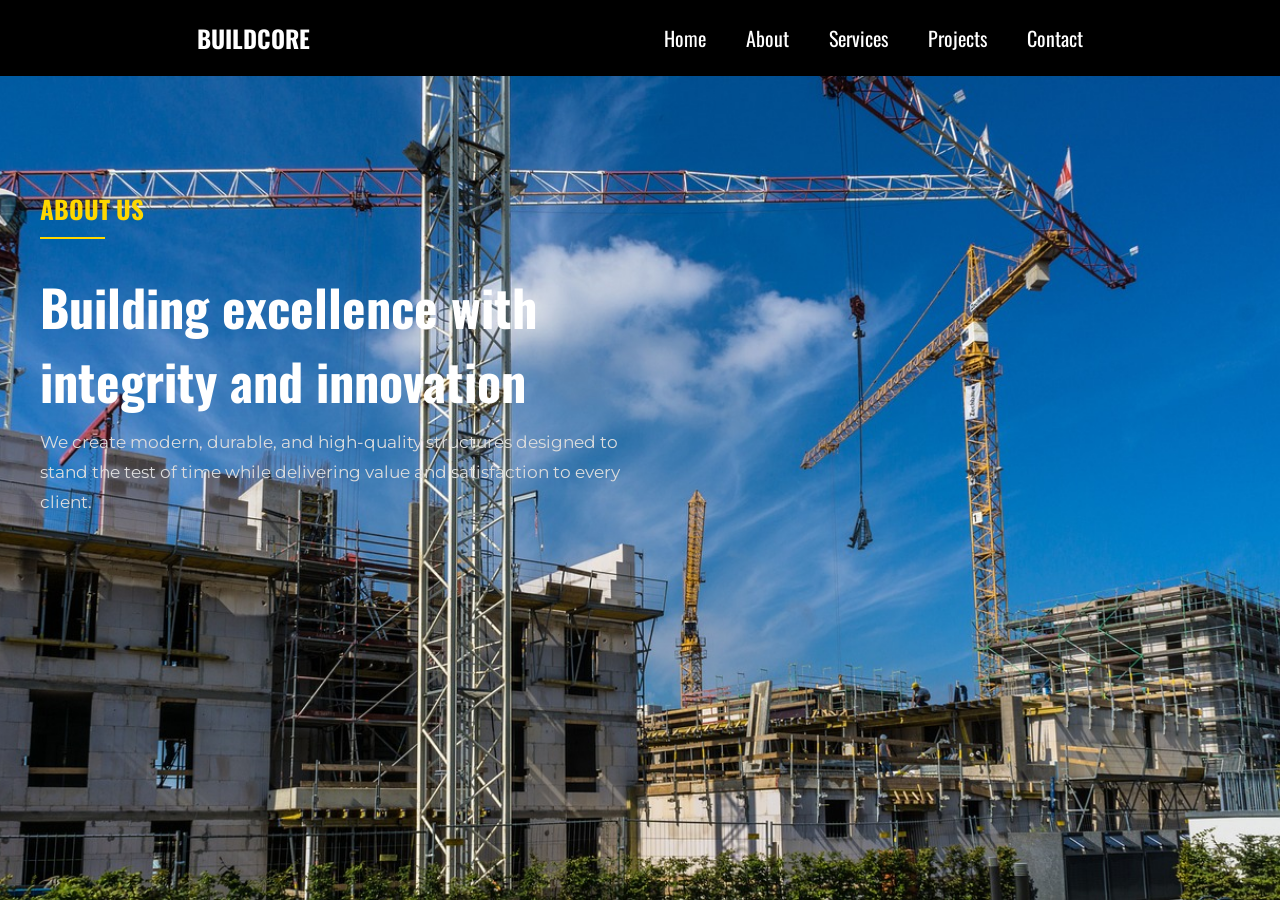
==== html/learn.html @ a16034cf "nav and hero section on learn more page" ====
<!DOCTYPE html>
<html lang="en">
<head>
  <meta charset="UTF-8">
  <meta name="viewport" content="width=device-width, initial-scale=1.0">
  <title>Learn More About Us</title>
  <link rel="stylesheet" href="/style/learn.css">

  <!-- oswald -->
 <link rel="preconnect" href="https://fonts.googleapis.com">
<link rel="preconnect" href="https://fonts.gstatic.com" crossorigin>
<link href="https://fonts.googleapis.com/css2?family=Inter:ital,opsz,wght@0,14..32,100..900;1,14..32,100..900&family=Lato:ital,wght@0,100;0,300;0,400;0,700;0,900;1,100;1,300;1,400;1,700;1,900&family=Open+Sans:ital,wght@0,300..800;1,300..800&family=Oswald:wght@200..700&family=Playfair+Display:ital,wght@0,400..900;1,400..900&family=Plus+Jakarta+Sans:ital,wght@0,200..800;1,200..800&family=Poppins:ital,wght@0,100;0,200;0,300;0,400;0,500;0,600;0,700;0,800;0,900;1,100;1,200;1,300;1,400;1,500;1,600;1,700;1,800;1,900&family=Roboto+Slab:wght@100..900&family=Roboto:ital,wght@0,100..900;1,100..900&family=Ubuntu:ital,wght@0,300;0,400;0,500;0,700;1,300;1,400;1,500;1,700&display=swap" rel="stylesheet">

<!-- montserrat -->
 <link rel="preconnect" href="https://fonts.googleapis.com">
<link rel="preconnect" href="https://fonts.gstatic.com" crossorigin>
<link href="https://fonts.googleapis.com/css2?family=Inter:ital,opsz,wght@0,14..32,100..900;1,14..32,100..900&family=Lato:ital,wght@0,100;0,300;0,400;0,700;0,900;1,100;1,300;1,400;1,700;1,900&family=Montserrat:ital,wght@0,100..900;1,100..900&family=Open+Sans:ital,wght@0,300..800;1,300..800&family=Oswald:wght@200..700&family=Playfair+Display:ital,wght@0,400..900;1,400..900&family=Plus+Jakarta+Sans:ital,wght@0,200..800;1,200..800&family=Poppins:ital,wght@0,100;0,200;0,300;0,400;0,500;0,600;0,700;0,800;0,900;1,100;1,200;1,300;1,400;1,500;1,600;1,700;1,800;1,900&family=Roboto+Slab:wght@100..900&family=Roboto:ital,wght@0,100..900;1,100..900&family=Ubuntu:ital,wght@0,300;0,400;0,500;0,700;1,300;1,400;1,500;1,700&display=swap" rel="stylesheet">
</head>
<body>
  <header>
    <nav>
      <div class="logo">
        <h1>BUILD<span>CORE</span></h1>
      </div>
      <ul>
        <li><a href="#">Home</a></li>
        <li><a href="#">About</a></li>
        <li><a href="#">Services</a></li>
        <li><a href="#">Projects</a></li>
        <li><a href="#" onclick="
        window.location.href='/contact.html'
        ">Contact</a></li>
      </ul>

      <div class="hamburger">
        <div class="bar"></div>
        <div class="bar"></div>
        <div class="bar"></div>
        <div class="bar"></div>
      </div>
    </nav>
  </header>

  <section class="sec">
    <div class="hero">
      <div class="about-head">
        <h2>ABOUT US</h2>
        <div class="line"></div>
      </div>
      <div class="about-text">
        <h1>Building excellence with integrity and innovation</h1>
        <p>We create modern, durable, and high-quality structures designed to stand the test of time while delivering value and satisfaction to every client.</p>
      </div>
    </div>

    <div class="backdrop"></div>
  </section>

  <script src="/script.js"></script>
</body>
</html>
---- style/learn.css ----
* {
  margin: 0;
  padding: 0;
  box-sizing: border-box;
}

header {
  background-color: black;
  padding: 0px;
  position: fixed;
  left: 0;
  right: 0;
  z-index: 1000;
}

.logo {
  color: #fff;
  font-family: 'Oswald' , sans-serif;
}

nav {
  display: flex;
  justify-content: space-around;
  padding: 20px;
}

nav ul {
  display: flex;
  align-items: center;
  gap: 40px;
  list-style: none;
}

nav ul li a{
  text-decoration: none;
  color: #fff;
  font-size: 20px;
  font-family: 'Oswald' , sans-serif;
}
.hamburger {
  display: none;
  cursor: pointer;
}
.bar {
  display: block;
  width: 25px;
  height: 3px;
  margin: 5px auto;
  -webkit-transition: all 0.3s ease-in-out;
  background-color: gold;
}
/* hero section */

.sec {
  background-image: url('/assets/nikguy-construction-site-2733678_1280\ \(1\).jpg');
  background-repeat: no-repeat;
  background-position: right;
  background-size: cover;
  height: 100vh;
  width: 100%;
  display: flex;
  flex-direction: column;
  justify-content: start;
  align-items: start;
  text-align: start;
  padding-top: 90px;
}

.hero {
  padding: 100px 40px;
}

.about-head {
  padding-bottom: 20px;
}

.about-head h2 {
  color: gold;
  font-size: 25px;
  font-family: 'Oswald' , sans-serif;
}

.line {
  margin: 10px 0;
  width: 10%;
  height: 2px;
  background-color: gold;
}

.about-text h1 {
  font-size: 50px;
  color: #fff;
  font-family: 'Oswald' , sans-serif;
  width: 650px;
  padding-bottom: 10px;
}

.about-text p {
  color: #ddd;
  font-size: 17px;
  /* text-align: center; */
  font-family: 'Montserrat' , sans-serif;
  width: 600px;
  line-height: 30px;
}
 
@media (max-width: 480px) {
  .sec {
    height: 100vh;
  }
  .hero {
    padding: 20px;
  }

  .about-head h2{
    font-size: 18px;
  }

  .about-text h1 {
    font-size: 30px;
    width: 290px;
  }

  .about-text p {
    font-size: 15px;
    width: 250px;
  }
  
}

@media (max-width: 900px) {
 .hamburger {
  display: block;
 }

 .hamburger.active .bar:nth-child(2){
  opacity: 0;
 }

 .hamburger.active .bar:nth-child(1){
  transform: translateY(8px) rotate(45deg);
 }

 .hamburger.active .bar:nth-child(3){
  transform: translateY(-8px) rotate(-45deg);
 }

 ul {
    position: fixed;
    left: -100%;
    top: 70px;
    gap: 0;
    flex-direction: column;
    background-color: #333;
    width: 100%;
    height: 100%;
    text-align: center;
    transition: 0.3s;
    z-index: 1000;
  }

  li {
    margin: 16px 0;
  }

  a {
    color: white;
  }

  ul.active {
    left: 0;
  }

}
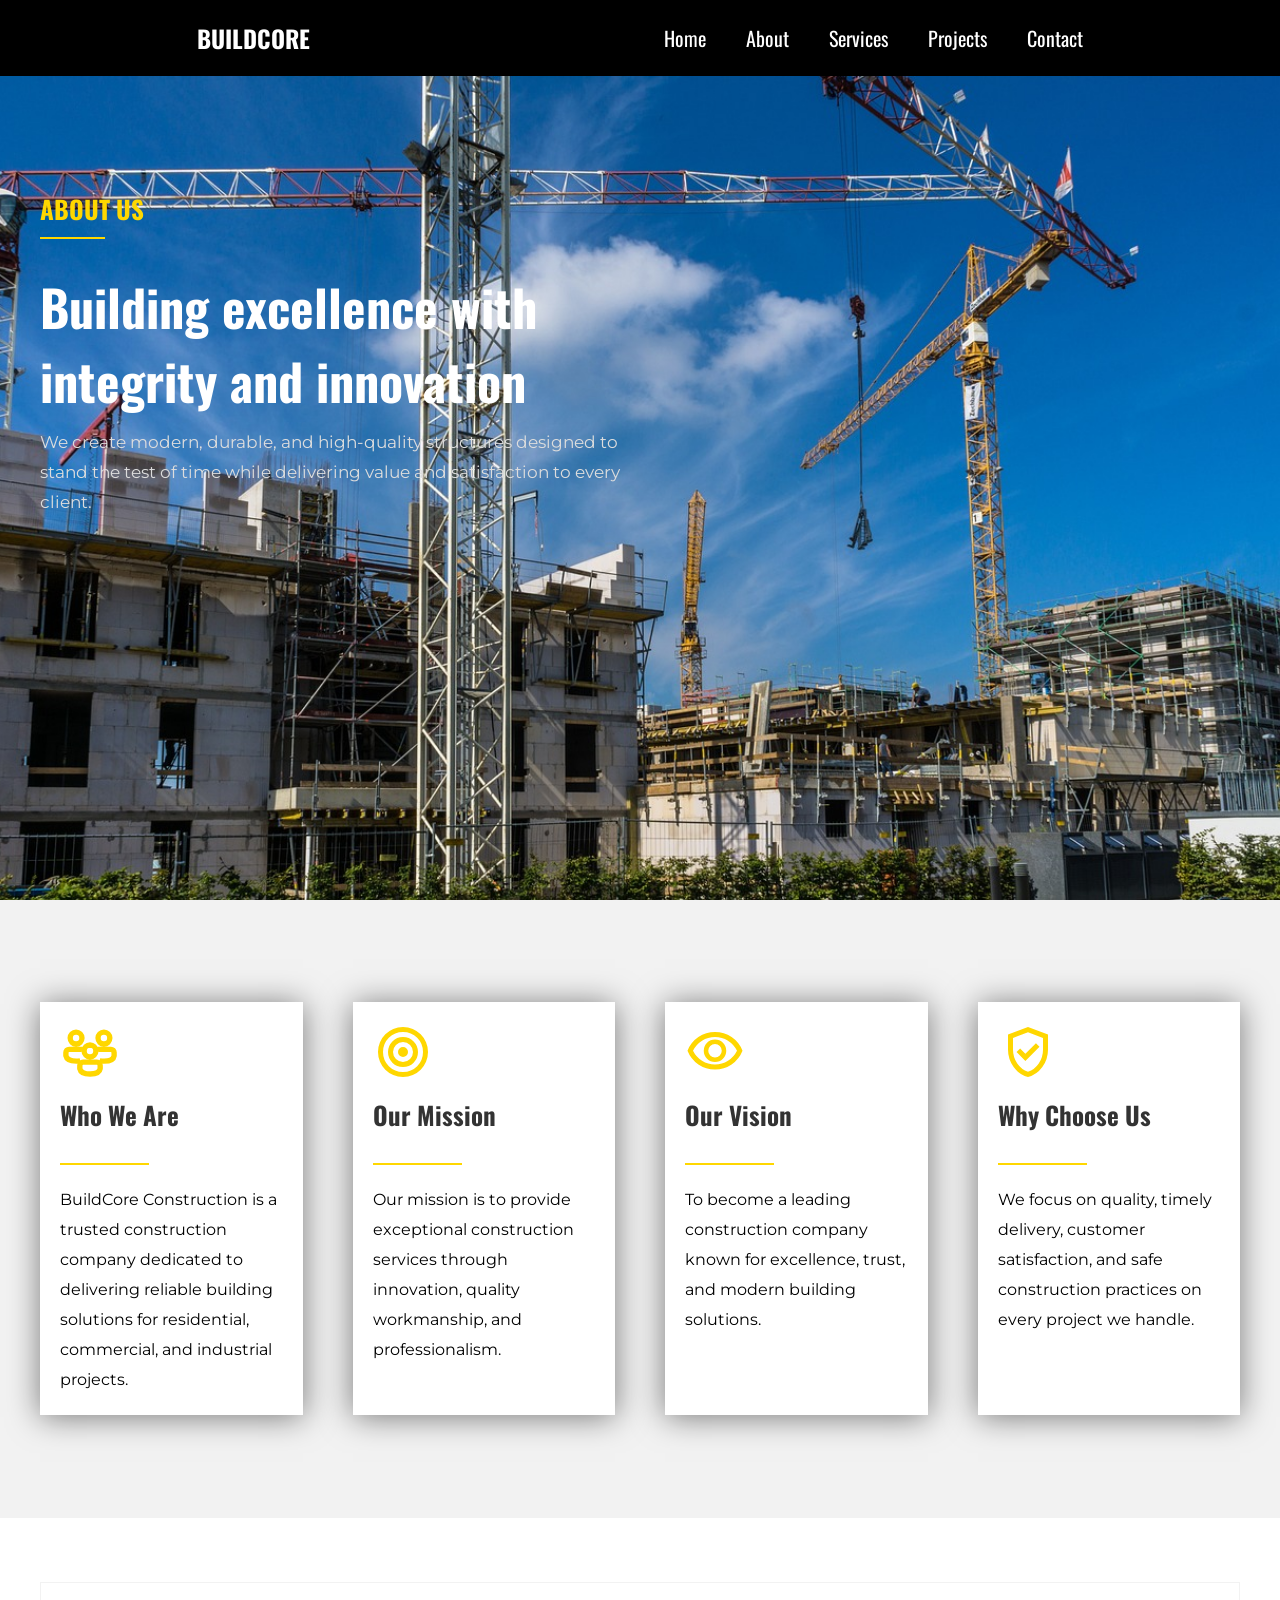
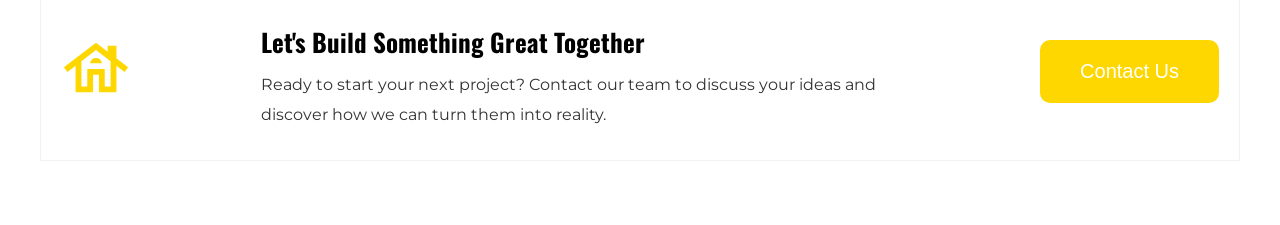
==== commit 19a325d1: "learn more page" ====
--- a/html/learn.html
+++ b/html/learn.html
@@ -56,6 +56,82 @@
     <div class="backdrop"></div>
   </section>
 
+  <section class="more">
+    <div class="grid-container">
+      <div class="who-svg">
+        <span>
+          <?xml version="1.0" encoding="UTF-8"?>
+<svg width="800px" height="800px" viewBox="0 0 28 28" version="1.1" xmlns="http://www.w3.org/2000/svg" xmlns:xlink="http://www.w3.org/1999/xlink">
+  <title>ic_fluent_people_community_28_regular</title>
+  <desc>Created with Sketch.</desc>
+  <g id="🔍-Product-Icons" stroke="gold" stroke-width="1" fill="gold" fill-rule="evenodd">
+      <g id="ic_fluent_people_community_28_regular" fill="gold" fill-rule="nonzero">
+          <path d="M17.25,18 C18.4926407,18 19.5,19.0073593 19.5,20.25 L19.5,21.7519766 L19.4921156,21.8604403 C19.1813607,23.9866441 17.2715225,25.0090369 14.0667905,25.0090369 C10.8736123,25.0090369 8.93330141,23.9983408 8.51446278,21.8965776 L8.5,21.75 L8.5,20.25 C8.5,19.0073593 9.50735931,18 10.75,18 L17.25,18 Z M17.25,19.5 L10.75,19.5 C10.3357864,19.5 10,19.8357864 10,20.25 L10,21.670373 C10.2797902,22.870787 11.550626,23.5090369 14.0667905,23.5090369 C16.582858,23.5090369 17.7966388,22.8777026 18,21.6931543 L18,20.25 C18,19.8357864 17.6642136,19.5 17.25,19.5 Z M18.2435553,11.9989081 L23.75,12 C24.9926407,12 26,13.0073593 26,14.25 L26,15.7519766 L25.9921156,15.8604403 C25.6813607,17.9866441 23.7715225,19.0090369 20.5667905,19.0090369 L20.2519278,19.0056708 L20.2519278,19.0056708 C19.9568992,18.2920884 19.4151086,17.7078172 18.7333573,17.3574924 C19.2481703,17.4584023 19.8580822,17.5090369 20.5667905,17.5090369 C23.082858,17.5090369 24.2966388,16.8777026 24.5,15.6931543 L24.5,14.25 C24.5,13.8357864 24.1642136,13.5 23.75,13.5 L18.5,13.5 C18.5,12.9736388 18.4096286,12.468385 18.2435553,11.9989081 Z M4.25,12 L9.75644465,11.9989081 C9.61805027,12.3901389 9.53222663,12.8062147 9.50746303,13.2386463 L9.5,13.5 L4.25,13.5 C3.83578644,13.5 3.5,13.8357864 3.5,14.25 L3.5,15.670373 C3.77979024,16.870787 5.05062598,17.5090369 7.5667905,17.5090369 C8.18886171,17.5090369 8.73132757,17.4704451 9.1985991,17.3944422 C8.5478391,17.7478373 8.03195873,18.3174175 7.74634871,19.0065739 L7.5667905,19.0090369 C4.37361228,19.0090369 2.43330141,17.9983408 2.01446278,15.8965776 L2,15.75 L2,14.25 C2,13.0073593 3.00735931,12 4.25,12 Z M14,10 C15.9329966,10 17.5,11.5670034 17.5,13.5 C17.5,15.4329966 15.9329966,17 14,17 C12.0670034,17 10.5,15.4329966 10.5,13.5 C10.5,11.5670034 12.0670034,10 14,10 Z M14,11.5 C12.8954305,11.5 12,12.3954305 12,13.5 C12,14.6045695 12.8954305,15.5 14,15.5 C15.1045695,15.5 16,14.6045695 16,13.5 C16,12.3954305 15.1045695,11.5 14,11.5 Z M20.5,4 C22.4329966,4 24,5.56700338 24,7.5 C24,9.43299662 22.4329966,11 20.5,11 C18.5670034,11 17,9.43299662 17,7.5 C17,5.56700338 18.5670034,4 20.5,4 Z M7.5,4 C9.43299662,4 11,5.56700338 11,7.5 C11,9.43299662 9.43299662,11 7.5,11 C5.56700338,11 4,9.43299662 4,7.5 C4,5.56700338 5.56700338,4 7.5,4 Z M20.5,5.5 C19.3954305,5.5 18.5,6.3954305 18.5,7.5 C18.5,8.6045695 19.3954305,9.5 20.5,9.5 C21.6045695,9.5 22.5,8.6045695 22.5,7.5 C22.5,6.3954305 21.6045695,5.5 20.5,5.5 Z M7.5,5.5 C6.3954305,5.5 5.5,6.3954305 5.5,7.5 C5.5,8.6045695 6.3954305,9.5 7.5,9.5 C8.6045695,9.5 9.5,8.6045695 9.5,7.5 C9.5,6.3954305 8.6045695,5.5 7.5,5.5 Z" id="🎨-Color">
+
+</path>
+      </g>
+  </g>
+</svg>
+        </span>
+        <div class="who-text">
+          <h3>Who we are</h3>
+          <div class="who-line"></div>
+          <p>BuildCore Construction is a trusted construction company dedicated to delivering reliable building solutions for residential, commercial, and industrial projects.</p>
+        </div>
+      </div>
+
+      <div class="mission-svg">
+        <span>
+          <svg xmlns="http://www.w3.org/2000/svg" height="24px" viewBox="0 -960 960 960" width="24px" fill="#e3e3e3"><path d="M324-111.5Q251-143 197-197t-85.5-127Q80-397 80-480t31.5-156Q143-709 197-763t127-85.5Q397-880 480-880t156 31.5Q709-817 763-763t85.5 127Q880-563 880-480t-31.5 156Q817-251 763-197t-127 85.5Q563-80 480-80t-156-31.5ZM707-253q93-93 93-227t-93-227q-93-93-227-93t-227 93q-93 93-93 227t93 227q93 93 227 93t227-93Zm-397-57q-70-70-70-170t70-170q70-70 170-70t170 70q70 70 70 170t-70 170q-70 70-170 70t-170-70Zm283-57q47-47 47-113t-47-113q-47-47-113-47t-113 47q-47 47-47 113t47 113q47 47 113 47t113-47Zm-169.5-56.5Q400-447 400-480t23.5-56.5Q447-560 480-560t56.5 23.5Q560-513 560-480t-23.5 56.5Q513-400 480-400t-56.5-23.5Z"/></svg>
+        </span>
+        <div class="mission-text">
+          <h3>our mission</h3>
+          <div class="mission-line"></div>
+          <p>Our mission is to provide exceptional construction services through innovation, quality workmanship, and professionalism.</p>
+        </div>
+      </div>
+
+      <div class="vision-svg">
+        <span>
+          <svg xmlns="http://www.w3.org/2000/svg" height="24px" viewBox="0 -960 960 960" width="24px" fill="#e3e3e3"><path d="M607.5-372.5Q660-425 660-500t-52.5-127.5Q555-680 480-680t-127.5 52.5Q300-575 300-500t52.5 127.5Q405-320 480-320t127.5-52.5Zm-204-51Q372-455 372-500t31.5-76.5Q435-608 480-608t76.5 31.5Q588-545 588-500t-31.5 76.5Q525-392 480-392t-76.5-31.5ZM214-281.5Q94-363 40-500q54-137 174-218.5T480-800q146 0 266 81.5T920-500q-54 137-174 218.5T480-200q-146 0-266-81.5ZM480-500Zm207.5 160.5Q782-399 832-500q-50-101-144.5-160.5T480-720q-113 0-207.5 59.5T128-500q50 101 144.5 160.5T480-280q113 0 207.5-59.5Z"/></svg>
+        </span>
+        <div class="vision-text">
+          <h3>our vision</h3>
+          <div class="vision-line"></div>
+          <p>To become a leading construction company known for excellence, trust, and modern building solutions.</p>
+        </div>
+      </div>
+
+      <div class="choose-svg">
+        <span>
+          <svg xmlns="http://www.w3.org/2000/svg" height="24px" viewBox="0 -960 960 960" width="24px" fill="#e3e3e3"><path d="m438-338 226-226-57-57-169 169-84-84-57 57 141 141Zm42 258q-139-35-229.5-159.5T160-516v-244l320-120 320 120v244q0 152-90.5 276.5T480-80Zm0-84q104-33 172-132t68-220v-189l-240-90-240 90v189q0 121 68 220t172 132Zm0-316Z"/></svg>
+        </span>
+        <div class="choose-text">
+          <h3>why choose us</h3>
+          <div class="choose-line"></div>
+          <p>We focus on quality, timely delivery, customer satisfaction, and safe construction practices on every project we handle.</p>
+        </div>
+      </div>
+    </div>
+  </section>
+
+  <section class="build">
+    <div class="build-flex">
+      <div class="build-svg">
+        <span>
+           <svg xmlns="http://www.w3.org/2000/svg" height="24px" viewBox="0 -960 960 960" width="24px" fill="#e3e3e3"><path d="M200-160v-366L88-440l-48-64 440-336 160 122v-82h120v174l160 122-48 64-112-86v366H520v-240h-80v240H200Zm80-80h80v-240h240v240h80v-347L480-739 280-587v347Zm120-319h160q0-32-24-52.5T480-632q-32 0-56 20.5T400-559Zm-40 319v-240h240v240-240H360v240Z"/></svg>
+        </span>
+      </div>
+      <div class="build-text">
+        <h3>let's build something great together</h3>
+        <p>Ready to start your next project? Contact our team to discuss your ideas and discover how we can turn them into reality.
+      </div>
+      <div class="button">
+        <button>Contact Us</button>
+      </div>
+    </div>
+  </section>
+
   <script src="/script.js"></script>
 </body>
 </html>
--- a/style/learn.css
+++ b/style/learn.css
@@ -103,6 +103,106 @@
   width: 600px;
   line-height: 30px;
 }
+/* more section */
+.more {
+  padding: 8% 40px;
+  background-color: #f2f2f2;
+}
+
+.grid-container {
+  display: grid;
+  grid-template-columns: repeat(auto-fit, minmax(200px, 1fr));
+  gap: 50px;
+}
+
+.who-svg,
+.mission-svg,
+.choose-svg,
+.vision-svg {
+  background-color: #fff;
+  box-shadow: 0 2px 30px rgba(0, 0, 0, 0.5);
+  padding: 20px;
+}
+
+.who-text h3,
+.choose-text h3,
+.vision-text h3,
+.mission-text h3 {
+  font-size: 25px;
+  font-family: 'Oswald' , sans-serif;
+  text-transform: capitalize;
+  color: #333;
+  padding: 10px 0;
+}
+
+.who-line,
+.choose-line,
+.mission-line,
+.vision-line {
+  background-color: gold;
+  width: 40%;
+  height: 2px;
+  margin: 20px 0;
+}
+
+.grid-container svg {
+  width: 60px;
+  height: 60px;
+  fill: gold;
+}
+
+.who-text p,
+.choose-text p,
+.vision-text p ,
+.mission-text p {
+  font-family: 'Montserrat' , sans-serif;
+  line-height: 30px;
+}
+/* build section */
+.build {
+  padding: 5% 40px;
+}
+
+.build-flex {
+  display: flex;
+  justify-content: space-between;
+  align-items: center;
+  border: 1px solid #f2f2f2;
+  padding: 30px 20px;
+}
+
+.build-svg svg {
+  width: 70px;
+  height: 70px;
+  fill: gold;
+}
+
+.build-text h3 {
+  font-size: 25px;
+  font-family: 'Oswald' , sans-serif;
+  padding: 10px 0;
+  text-transform: capitalize;
+}
+
+.build-text p {
+  font-size: 16px;
+  font-family: 'Montserrat' , sans-serif;
+  color: #333;
+  width: 650px;
+  line-height: 30px;
+}
+
+.button button{
+  background-color: gold;
+  color: #fff;
+  padding: 20px 40px;
+  font-size: 20px;
+  border: none;
+  border-radius: 10px;
+}
+
+
+
  
 @media (max-width: 480px) {
   .sec {
@@ -125,7 +225,72 @@
     font-size: 15px;
     width: 250px;
   }
+
+  .build-flex {
+    flex-direction: column;
+  }
+
+  .build-text {
+    text-align: center;
+  }
+
+  .build-text h3 {
+    font-size: 25px;
+    line-height: 30px;
+  }
+
+  .build-text p {
+    width: 250px;
+  }
+
+  .button {
+    padding-top: 20px;
+  }
   
+}
+
+@media (min-width: 481px) and (max-width: 768px) {
+  .sec {
+    height: 120vh;
+  }
+  .about-text h1 {
+    font-size: 35px;
+    width: 500px;
+  }
+
+  .about-text p {
+    font-size: 16px;
+    width: 390px;
+  }
+
+  
+  .build-flex {
+    flex-direction: column;
+  }
+
+  .build-text {
+    text-align: center;
+  }
+
+  .build-text h3 {
+    font-size: 25px;
+    line-height: 30px;
+  }
+
+  .build-text p {
+    width: 400px;
+  }
+
+  .button {
+    padding-top: 20px;
+
+  }
+}
+
+@media (min-width: 769px) and (max-width: 1024px) {
+  .sec {
+    height: 120vh;
+  }
 }
 
 @media (max-width: 900px) {
